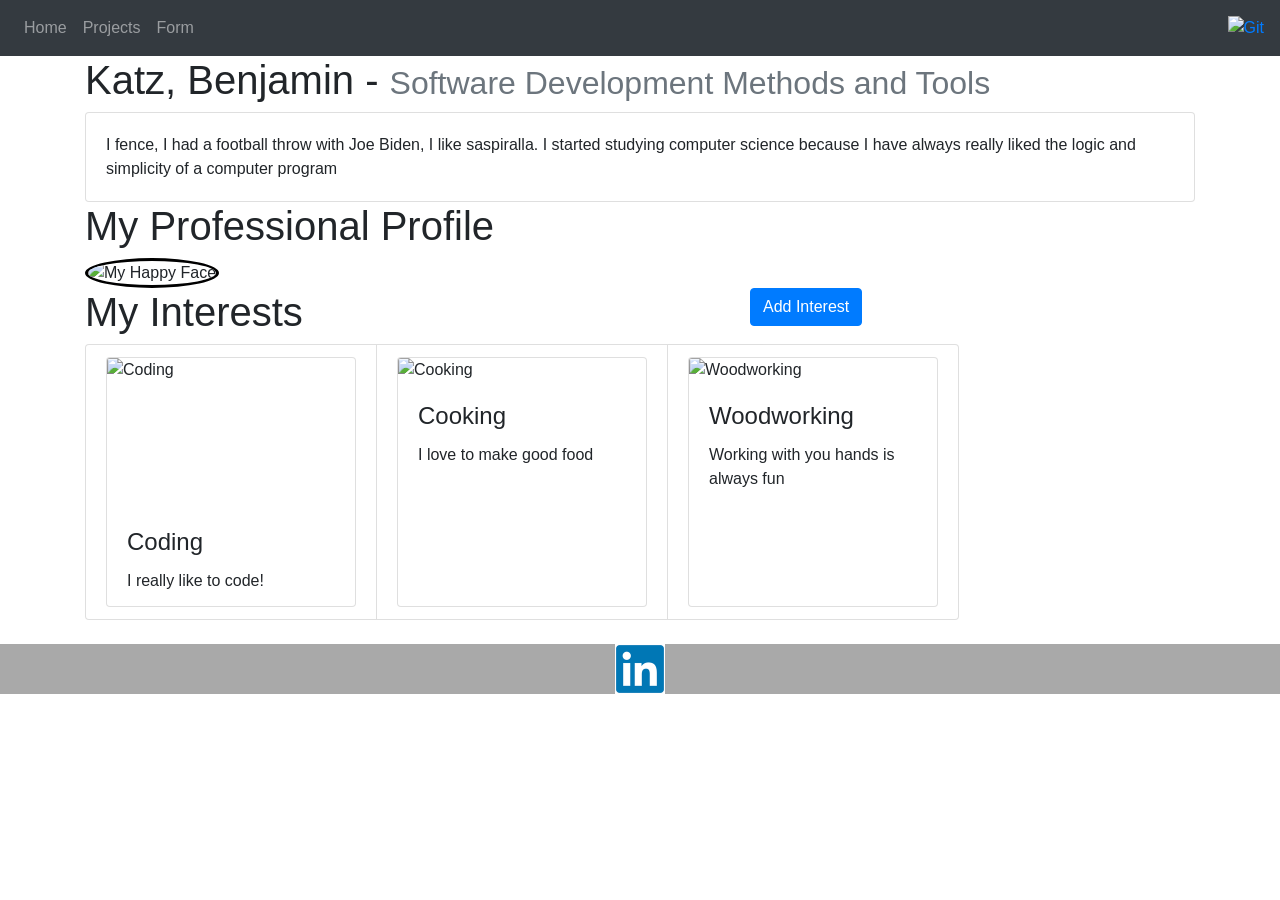
==== index.html @ 7babed4e "Fixed indexing" ====
<!DOCTYPE html>
    <html>
        <head>
            <title>About Me</title>
            <!--INLCUDED LIBRARIES-->
            <!-- Latest compiled and minified CSS -->
                <link rel="stylesheet" href="https://maxcdn.bootstrapcdn.com/bootstrap/4.5.2/css/bootstrap.min.css">
            <!-- jQuery library -->
            <script src="https://ajax.googleapis.com/ajax/libs/jquery/3.5.1/jquery.min.js"></script>
            <!-- Popper JS -->
            <script src="https://cdnjs.cloudflare.com/ajax/libs/popper.js/1.16.0/umd/popper.min.js"></script>
            <!-- Latest compiled JavaScript -->
            <script src="https://maxcdn.bootstrapcdn.com/bootstrap/4.5.2/js/bootstrap.min.js"></script>
        </head>
        <body>
            <nav class="navbar navbar-expand-sm bg-dark navbar-dark">
                <ul class="navbar-nav">
                    <li class="nav-item">
                        <a class="nav-link" href="./mypage_bootstrap.html">Home</a>
                    </li>
                    <li>
                        <a class="nav-link" href="./projects.html">Projects</a>
                    </li>
                    <li>
                        <a class="nav-link" href="./form.html">Form</a>
                    </li>
                </ul>
                <ul class="navbar-nav ml-md-auto">
                    <li>
                        <a href="https://github.com/benkatz-12">
                            <img src="https://github.githubassets.com/images/modules/logos_page/GitHub-Mark.png" alt="Git" style="width: 50px;height: 50px;">
                        </a>
                    </li>
                </ul>
            </nav> 
            <div class="container">
                <h1>Katz, Benjamin -
                    <small class="text-muted">Software Development Methods and Tools</small>
                </h1>
                <div class="card">
                    <div class="card-body">I fence, I had a football throw with Joe Biden, I like saspiralla. I started studying computer science because I have always really liked the logic and simplicity of a computer program</div>
                </div>
            </div>
            <div class="container">
                <h1>My Professional Profile</h1>
                <img style="width:250pt; height:640; border:3px solid black; border-radius: 50%;" src="https://pbs.twimg.com/media/CmFD3RFUoAEfLEn.jpg" alt="My Happy Face"> 
                <br>
            </div>
            <div class="container">
                <div class="row">
                    <div class="col-7"><h1>My Interests</h1></div>
                    <div class="col-5"><a href="./form.html"><button type="button" class="btn btn-primary">Add Interest</button></a></div>
                </div>
                <ul class="list-group list-group-horizontal">
                    <li class="list-group-item">
                        <div class="card" class="list-group-item" style="width: 250px; height: 250px;">
                            <img class="card-img-top" src="https://thumbor.forbes.com/thumbor/960x0/https%3A%2F%2Fblogs-images.forbes.com%2Fforbestechcouncil%2Ffiles%2F2019%2F01%2Fcanva-photo-editor-8-7.jpg" alt="Coding" style="height: 150px;">
                            <div class="card-body">
                                <h4 class="card-title">Coding</h4>
                                <p class="card-text">I really like to code!</p>
                            </div>
                        </div>
                    </li>
                    <li class="list-group-item">
                        <div class="card" class="list-group-item" style="width: 250px;height: 250px">
                            <img class="card-img-top" src="https://assets.bonappetit.com/photos/5f3bffa3b62c45d85d5245df/16:9/w_1280,c_limit/Stop-Cooking-Like-a-Chef-Meherwan-Irani.jpg" alt="Cooking">
                            <div class="card-body">
                                <h4 class="card-title">Cooking</h4>
                                <p class="card-text">I love to make good food</p>
                            </div>
                        </div>
                    </li>
                    <li class="list-group-item">
                        <div class="card" class="list-group-item" style="width: 250px;height: 250px">
                            <img class="card-img-top" src="https://www.dreamlandsdesign.com/wp-content/uploads/2019/12/Woodworking-Tools-Every-Woodworker-Needs-1280x720.jpg" alt="Woodworking">
                            <div class="card-body">
                                <h4 class="card-title">Woodworking</h4>
                                <p class="card-text">Working with you hands is always fun</p>
                            </div>
                        </div>
                    </li>
                </ul>
                <br>
            </div>
            <footer style="text-align: center; background-color: darkgray;">
                <a href="https://www.linkedin.com/in/benjamin-katz-5b3b18191/">
                    <img src="[data-uri]" alt="Linkedin" style="width: 50px; height: 50px;">
                </a>
            </footer>
        </body>
    </html>
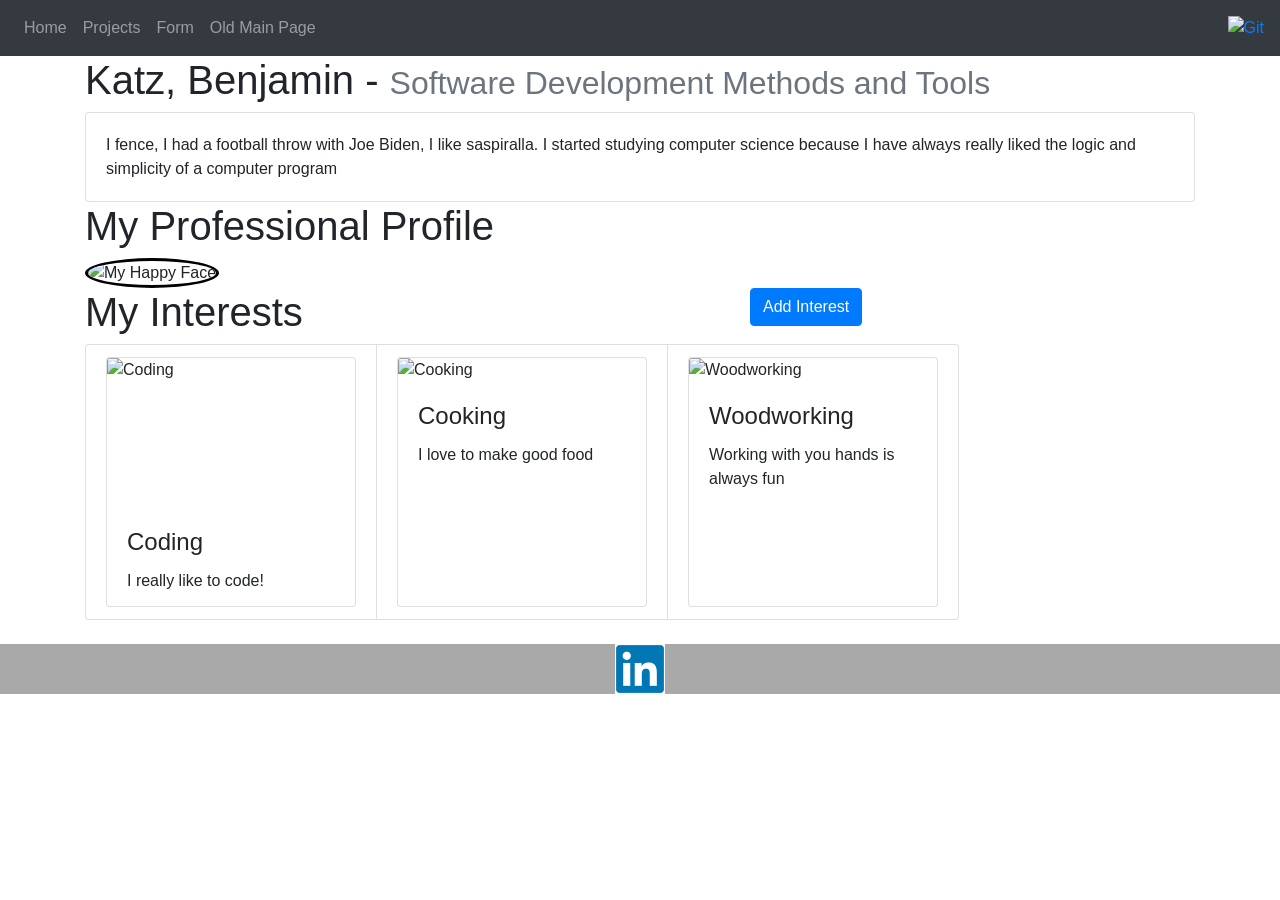
==== commit aaff2eb0: "Final Commit" ====
--- a/index.html
+++ b/index.html
@@ -23,6 +23,9 @@
                     </li>
                     <li>
                         <a class="nav-link" href="./form.html">Form</a>
+                    </li>
+                    <li>
+                        <a class="nav-link" href="./mypage.html">Old Main Page</a>
                     </li>
                 </ul>
                 <ul class="navbar-nav ml-md-auto">
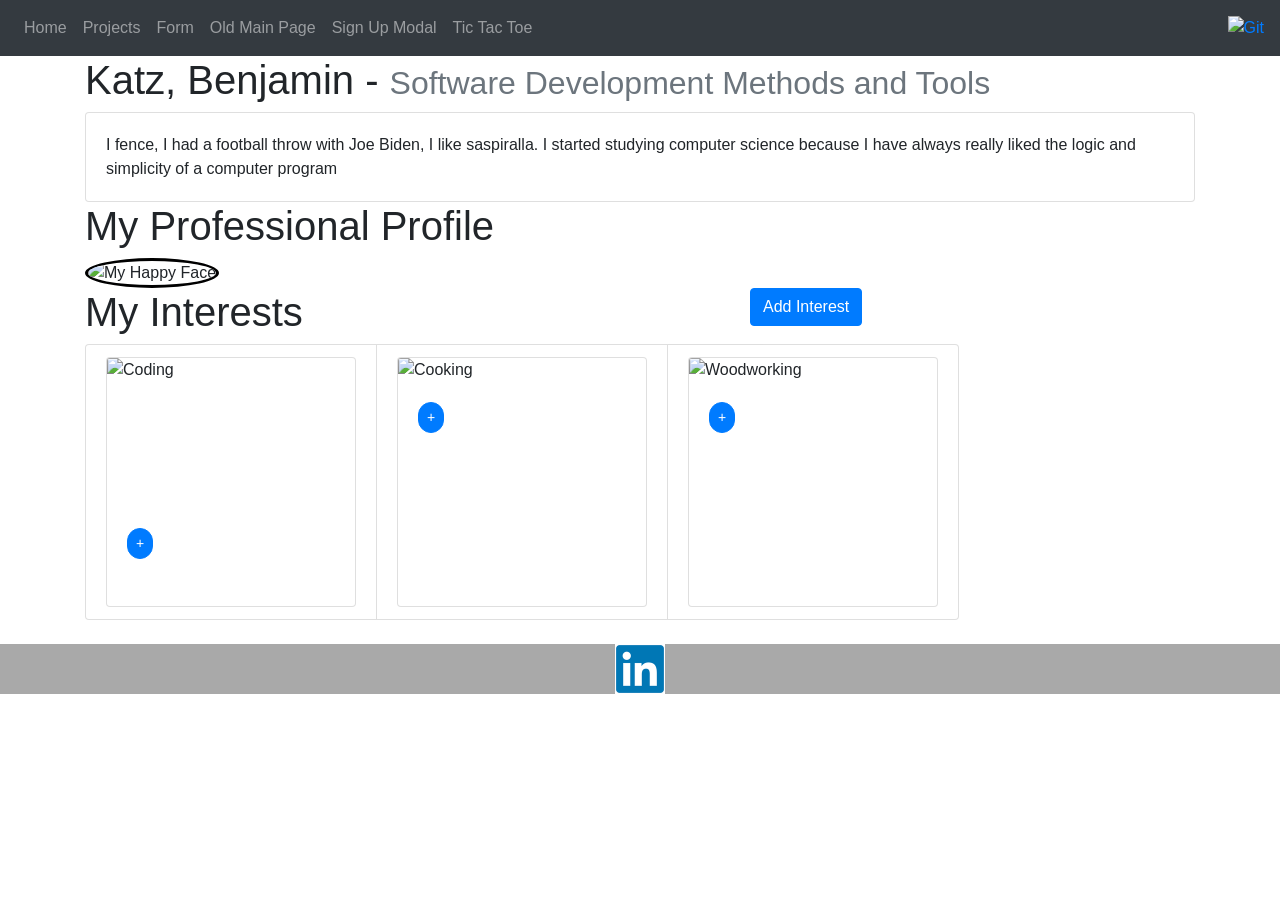
==== commit ba74e20b: "Merge fixes" ====
--- a/index.html
+++ b/index.html
@@ -11,12 +11,14 @@
             <script src="https://cdnjs.cloudflare.com/ajax/libs/popper.js/1.16.0/umd/popper.min.js"></script>
             <!-- Latest compiled JavaScript -->
             <script src="https://maxcdn.bootstrapcdn.com/bootstrap/4.5.2/js/bootstrap.min.js"></script>
+            <!-- JavaScript file -->
+            <script type="text/javascript" src="./card.js"></script>
         </head>
         <body>
             <nav class="navbar navbar-expand-sm bg-dark navbar-dark">
                 <ul class="navbar-nav">
                     <li class="nav-item">
-                        <a class="nav-link" href="./mypage_bootstrap.html">Home</a>
+                        <a class="nav-link" href="./index.html">Home</a>
                     </li>
                     <li>
                         <a class="nav-link" href="./projects.html">Projects</a>
@@ -27,6 +29,12 @@
                     <li>
                         <a class="nav-link" href="./mypage.html">Old Main Page</a>
                     </li>
+                    <li>
+                        <a class="nav-link" href="./signup-modal/login.html">Sign Up Modal</a>
+                    </li>
+                    <li>
+                        <a class="nav-link" href="./tic-tac-toe/tic-tac-toe.html">Tic Tac Toe</a>
+                    </li>
                 </ul>
                 <ul class="navbar-nav ml-md-auto">
                     <li>
@@ -35,7 +43,7 @@
                         </a>
                     </li>
                 </ul>
-            </nav> 
+            </nav>
             <div class="container">
                 <h1>Katz, Benjamin -
                     <small class="text-muted">Software Development Methods and Tools</small>
@@ -46,7 +54,7 @@
             </div>
             <div class="container">
                 <h1>My Professional Profile</h1>
-                <img style="width:250pt; height:640; border:3px solid black; border-radius: 50%;" src="https://pbs.twimg.com/media/CmFD3RFUoAEfLEn.jpg" alt="My Happy Face"> 
+                <img style="width:250pt; height:640; border:3px solid black; border-radius: 50%;" src="https://pbs.twimg.com/media/CmFD3RFUoAEfLEn.jpg" alt="My Happy Face">
                 <br>
             </div>
             <div class="container">
@@ -55,30 +63,27 @@
                     <div class="col-5"><a href="./form.html"><button type="button" class="btn btn-primary">Add Interest</button></a></div>
                 </div>
                 <ul class="list-group list-group-horizontal">
-                    <li class="list-group-item">
-                        <div class="card" class="list-group-item" style="width: 250px; height: 250px;">
+                    <li class="list-group-item" id='interest1'>
+                        <div class="card" class="list-group-item"  style="width: 250px; height: 250px;">
                             <img class="card-img-top" src="https://thumbor.forbes.com/thumbor/960x0/https%3A%2F%2Fblogs-images.forbes.com%2Fforbestechcouncil%2Ffiles%2F2019%2F01%2Fcanva-photo-editor-8-7.jpg" alt="Coding" style="height: 150px;">
                             <div class="card-body">
-                                <h4 class="card-title">Coding</h4>
-                                <p class="card-text">I really like to code!</p>
+                                <button type="button" class="btn btn-primary btn-sm" style="border-radius: 25px" onclick="addTweet('interest1')">+</button>
                             </div>
                         </div>
                     </li>
-                    <li class="list-group-item">
-                        <div class="card" class="list-group-item" style="width: 250px;height: 250px">
+                    <li class="list-group-item" id='interest2'>
+                        <div class="card" class="list-group-item"  style="width: 250px;height: 250px">
                             <img class="card-img-top" src="https://assets.bonappetit.com/photos/5f3bffa3b62c45d85d5245df/16:9/w_1280,c_limit/Stop-Cooking-Like-a-Chef-Meherwan-Irani.jpg" alt="Cooking">
                             <div class="card-body">
-                                <h4 class="card-title">Cooking</h4>
-                                <p class="card-text">I love to make good food</p>
+                                <button type="button" class="btn btn-primary btn-sm" style="border-radius: 25px" onclick="addTweet('interest2')">+</button>
                             </div>
                         </div>
                     </li>
-                    <li class="list-group-item">
-                        <div class="card" class="list-group-item" style="width: 250px;height: 250px">
+                    <li class="list-group-item" id='interest3'>
+                        <div class="card" class="list-group-item"  style="width: 250px;height: 250px">
                             <img class="card-img-top" src="https://www.dreamlandsdesign.com/wp-content/uploads/2019/12/Woodworking-Tools-Every-Woodworker-Needs-1280x720.jpg" alt="Woodworking">
                             <div class="card-body">
-                                <h4 class="card-title">Woodworking</h4>
-                                <p class="card-text">Working with you hands is always fun</p>
+                                <button type="button" class="btn btn-primary btn-sm" style="border-radius: 25px" onclick="addTweet('interest3')">+</button>
                             </div>
                         </div>
                     </li>
@@ -91,4 +96,4 @@
                 </a>
             </footer>
         </body>
-    </html>+    </html>
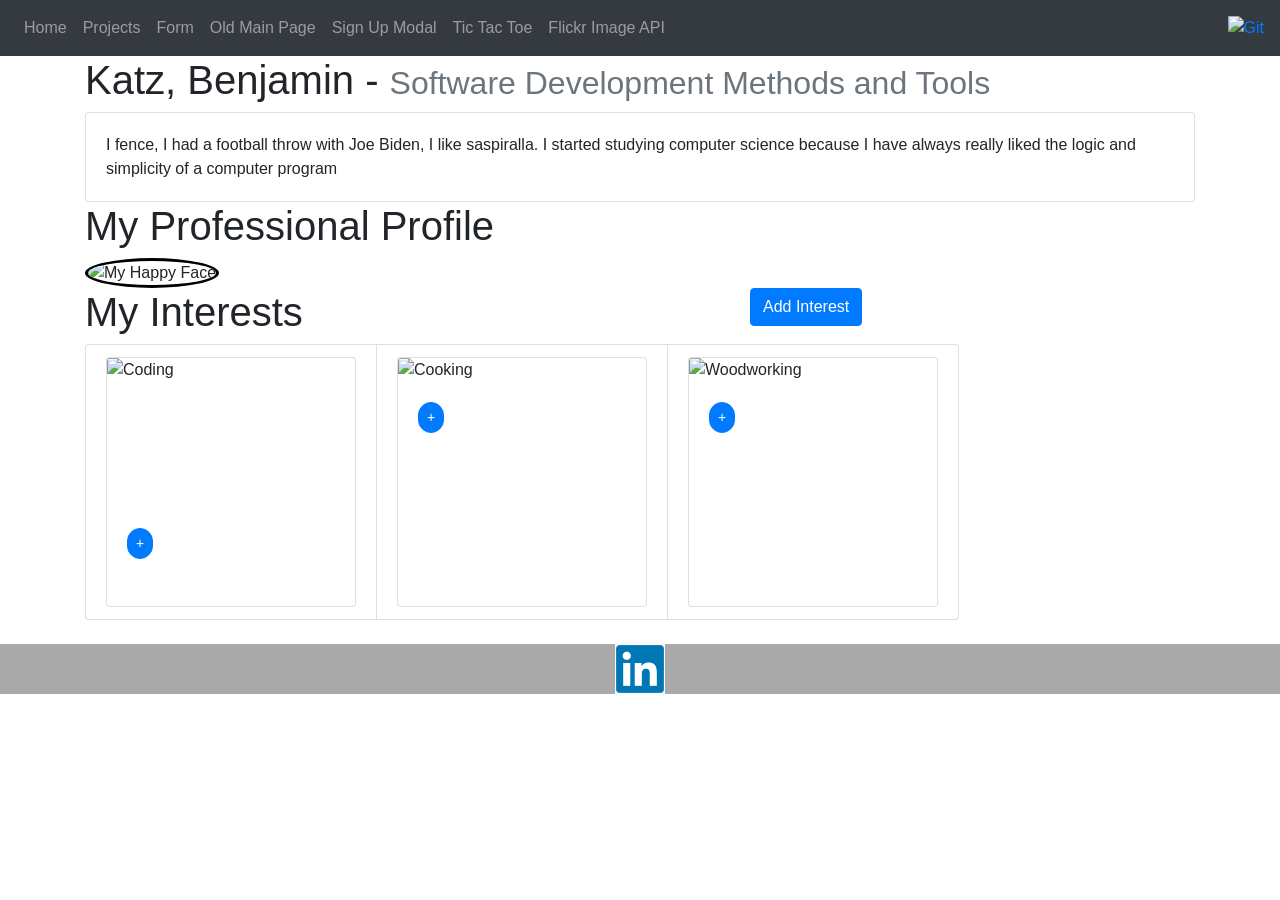
==== commit ab65d825: "Merging pages" ====
--- a/index.html
+++ b/index.html
@@ -34,6 +34,9 @@
                     </li>
                     <li>
                         <a class="nav-link" href="./tic-tac-toe/tic-tac-toe.html">Tic Tac Toe</a>
+                    </li>
+                    <li>
+                        <a class="nav-link" href="./Flickr/flickr.html">Flickr Image API</a>
                     </li>
                 </ul>
                 <ul class="navbar-nav ml-md-auto">
